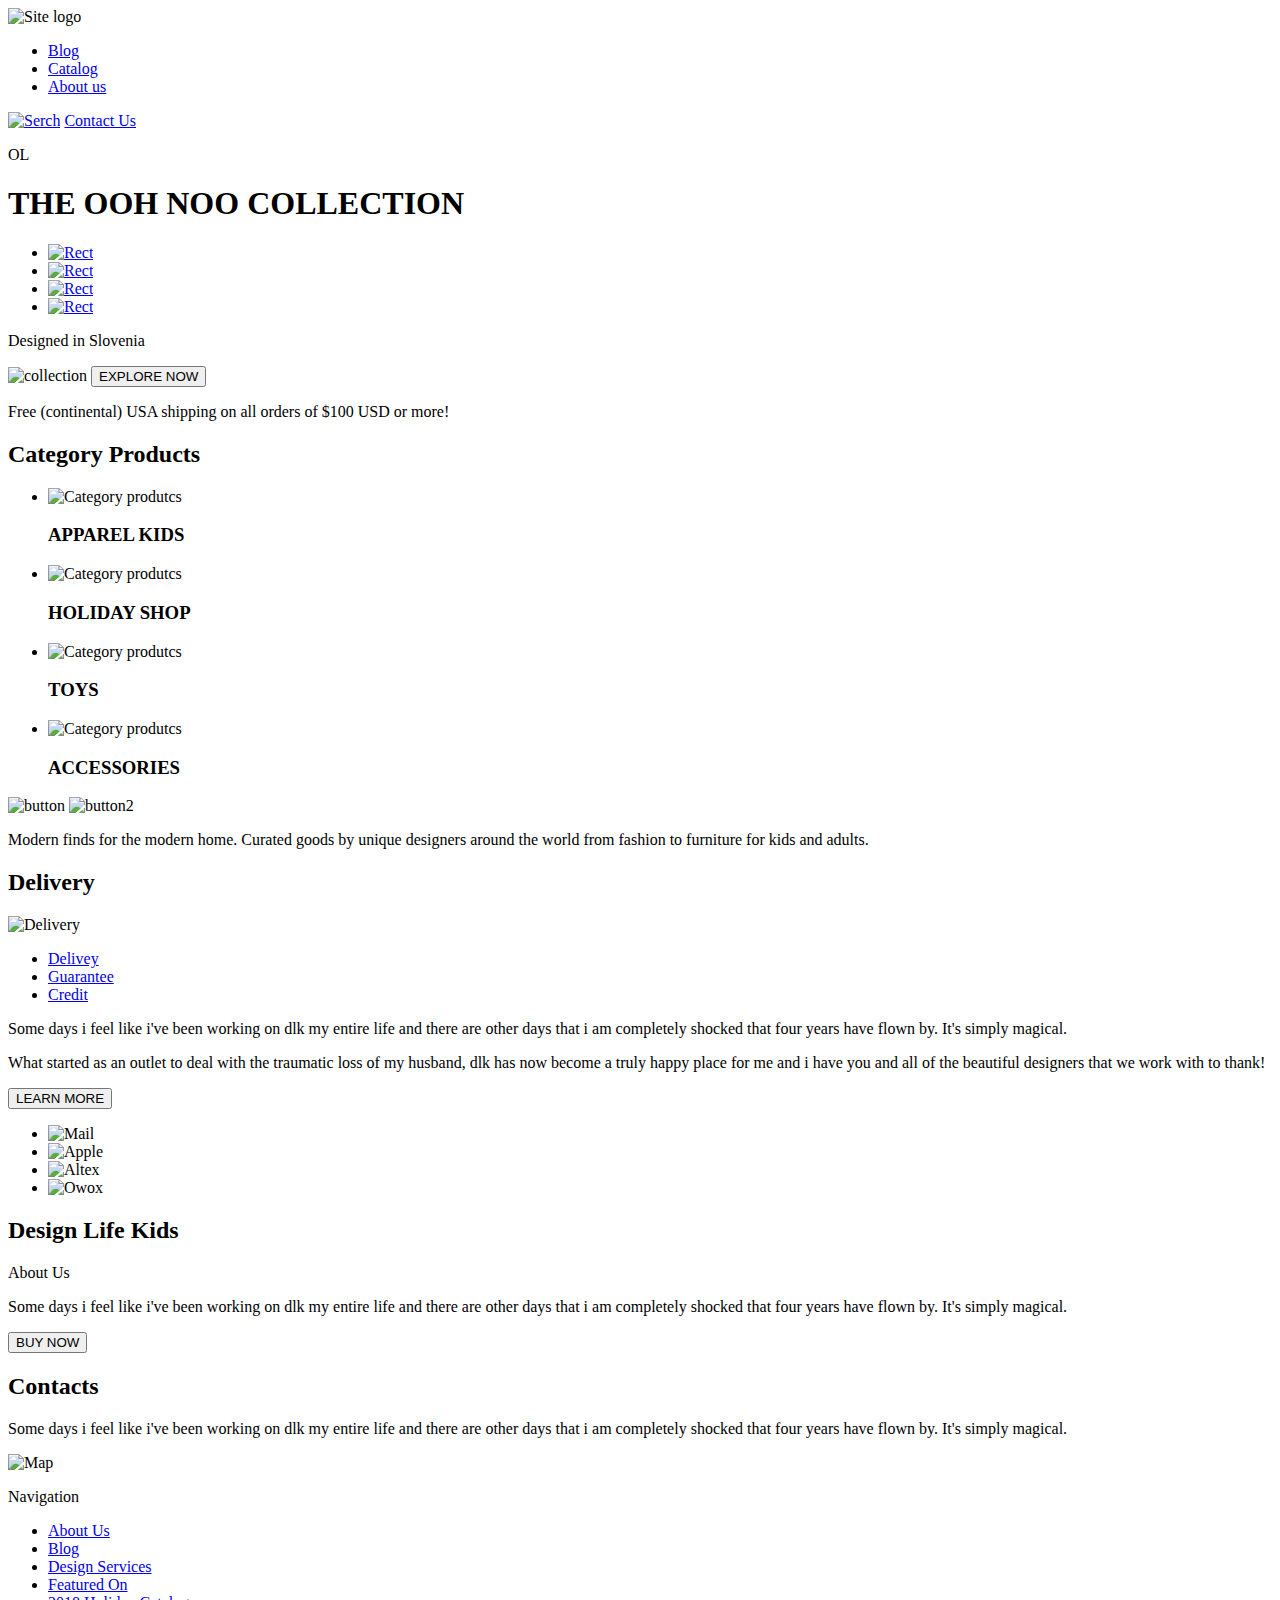
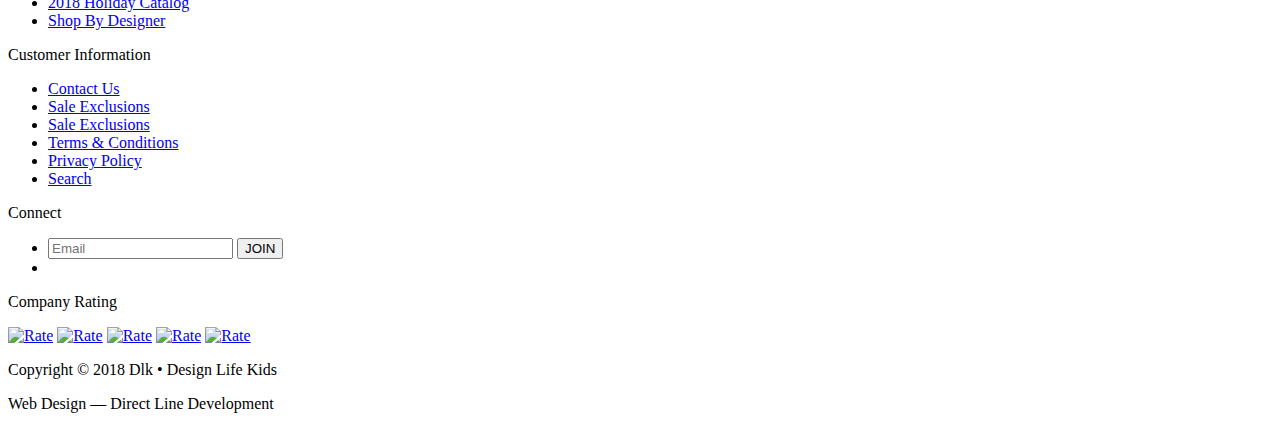
==== index.html @ b8d4236d "First_page" ====
<!doctype html>
<html lang="en">
<head>
    <meta charset="UTF-8">
    <title>DLK</title>
</head>
<body>
    <header>
        <img src="images/logo.png" alt="Site logo">

        <nav>
            <ul>
                <li>
                    <a href="#">Blog</a>
                </li>
                <li>
                    <a href="#">Catalog</a>
                </li>
                <li>
                    <a href="#">About us</a>
                </li>
            </ul>
                    <a href="#"><img src = "images/serch.png" alt = "Serch"></a>
                    <a href="#">Contact  Us</a>
        </nav>
    </header>

    <section>
        <p>OL</p>
        <h1>THE OOH NOO COLLECTION</h1>
            <ul>
                <li>
                    <a href="#"><img src="images/Rectangle_act.png" alt ="Rect"></a>
                </li>
                <li>
                    <a href="#"><img src="images/Rectangle.png" alt ="Rect"></a>
                </li>
                <li>
                    <a href="#"><img src="images/Rectangle.png" alt ="Rect"></a>
                </li>
                    <li>
                <a href="#"><img src="images/Rectangle.png" alt ="Rect"></a>
                    </li>
            </ul>         
        <p>Designed in Slovenia</p>
        <img src="images/collection.png" width="400" height="350" alt="collection">
        <button>EXPLORE NOW</button>
        <p>Free (continental) USA shipping on all orders of $100 USD or more!</p>
    </section>

    <section>
        <h2>Category Products</h2>
        <ul>
            <li>
                <img src="images/1.png" alt="Category produtcs">
                <h3>APPAREL KIDS</h3>
            </li>
            <li>
                <img src="images/2.png" alt="Category produtcs">
                <h3>HOLIDAY SHOP</h3>
            </li>
            <li>
                <img src="images/3.png" alt="Category produtcs">
                <h3>TOYS</h3>
            </li>
            <li>
                <img src="images/4.png" alt="Category produtcs">
                <h3>ACCESSORIES</h3>
            </li>
        </ul>
        <img src="images/button_1.png" alt="button">
        <img src="images/button_2.png" alt="button2">
        <p>Modern finds for the modern home. Curated goods by unique designers around the world from fashion to furniture for kids and adults.</p>
    </section>

    <article>
        <h2>Delivery</h2>
        <img src="images/delivery.jpg" width="300" height="400" alt="Delivery">
        <ul>
            <li>
               <a href="#">Delivey</a>
            </li>
            <li>
                <a href="#">Guarantee</a>
            </li>
            <li>
                <a href="#">Credit</a>
            </li>
        </ul>
        <p>Some days i feel like i've been working on dlk my entire life and there are other days that i am completely shocked that four years have flown by. It's simply magical.</p>
        <p>What started as an outlet to deal  with the traumatic loss of my husband, dlk has now become a truly happy place for me and i have you and all of the beautiful designers that we work with to thank!</p>
        <button>LEARN MORE</button>
        <ul>
            <li>
                <img src="images/partners/1.png" alt="Mail">
            </li>
            <li>
                <img src="images/partners/2.png" alt="Apple">
            </li>
            <li>
                <img src="images/partners/3.png" alt="Altex">
            </li>
            <li>
                <img src="images/partners/4.png" alt="Owox">
            </li>
        </ul>
    </article>

    <article>
        <h2>Design Life Kids</h2>
        <p>About Us</p>
        <p>Some days i feel like i've been working on dlk my entire life and there are other days that i am completely shocked that four years have flown by. It's simply magical.</p>
        <button>BUY NOW</button>  
    </article>

    <article>
        <h2>Contacts</h2>
        <p>Some days i feel like i've been working on dlk my entire life and there are other days that i am completely shocked that four years have flown by. It's simply magical.</p>
      <img src="images/map.png" alt="Map">
    </article>

    <footer>
        <p>Navigation</p>
        <nav>
            <ul>
                <li>
                    <a href="#">About Us</a>
                </li>
                <li>
                    <a href="#">Blog</a>
                </li>
                <li>
                    <a href="#">Design Services</a>
                </li>
                <li>
                    <a href="#">Featured On</a>
                </li>
                <li>
                    <a href="#">2018 Holiday Catalog</a>
                </li>
                <li>
                    <a href="#">Shop By Designer</a>
                </li>
            </ul>
        </nav>
        <p>Customer Information</p>
        <nav>
            <ul>
                <li>
                    <a href="#">Contact Us</a>
                </li>
                <li>
                    <a href="#">Sale Exclusions</a>
                </li>
                <li>
                    <a href="#">Sale Exclusions</a>
                </li>
                <li>
                    <a href="#">Terms & Conditions</a>
                </li>
                <li>
                    <a href="#">Privacy Policy</a>
                </li>
                <li>
                    <a href="#">Search</a>
                </li>
            </ul>
        </nav>
        <p>Connect</p>
        <nav>
            <ul>
                <li>
                    <label for="Email"></label>
                    <input type="text" placeholder="Email" id="Email">
                    <button>JOIN</button>
                </li>
                <li>
                    <a href="#"><img src="images/social/Facebook.png" alt=""></a>
                    <a href="#"><img src="images/social/Twitter.png" alt=""></a>
                    <a href="#"><img src="images/social/Pinterest.png" alt=""></a>
                    <a href="#"><img src="images/social/Instagram.png" alt=""></a>
                </li>
            </ul>
        </nav>
        <div>
            <p>Company Rating</p>
            <a href="#"><img src="images/Star.png" alt="Rate"></a>
            <a href="#"><img src="images/Star.png" alt="Rate"></a>
            <a href="#"><img src="images/Star.png" alt="Rate"></a>
            <a href="#"><img src="images/Star.png" alt="Rate"></a>
            <a href="#"><img src="images/Star.png" alt="Rate"></a>
            <p>Copyright © 2018 Dlk • Design Life Kids</p>
            <p>Web Design — Direct Line Development</p>
        </div>
    </footer>

</body>
</html>
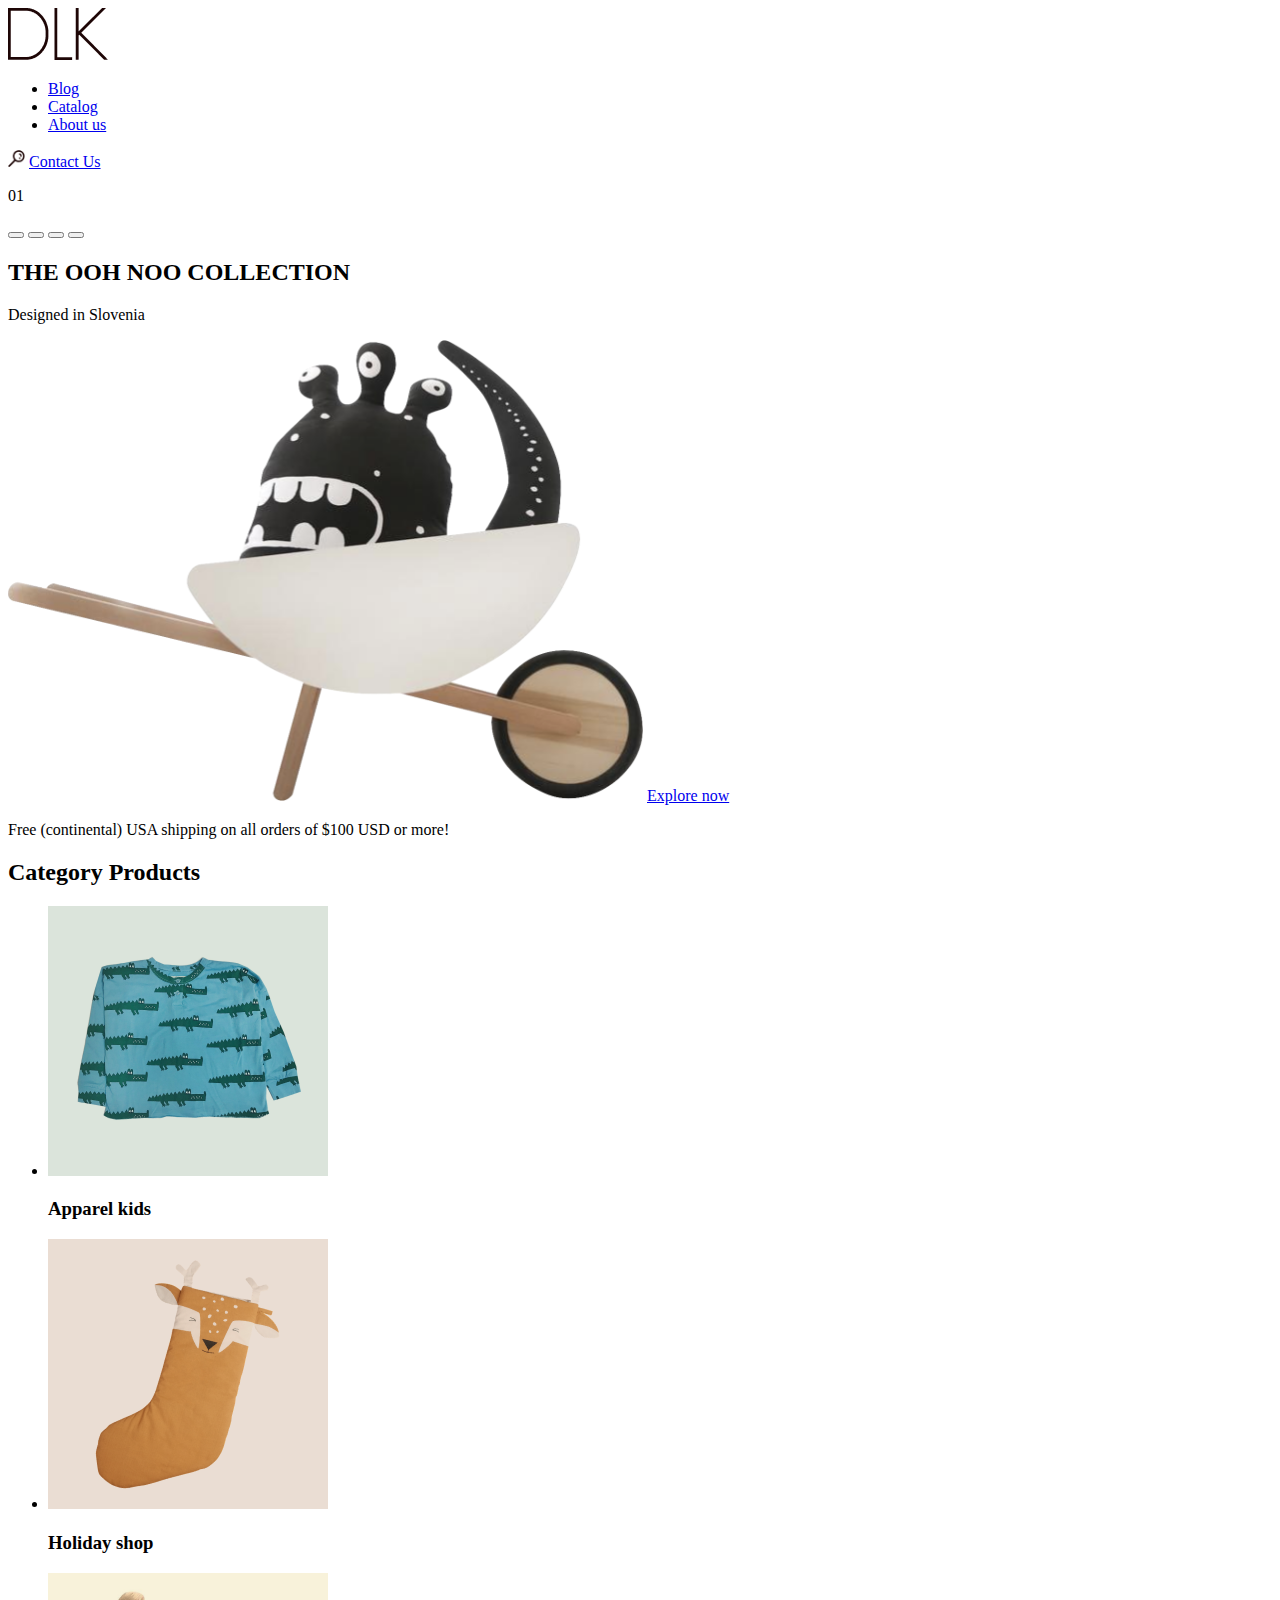
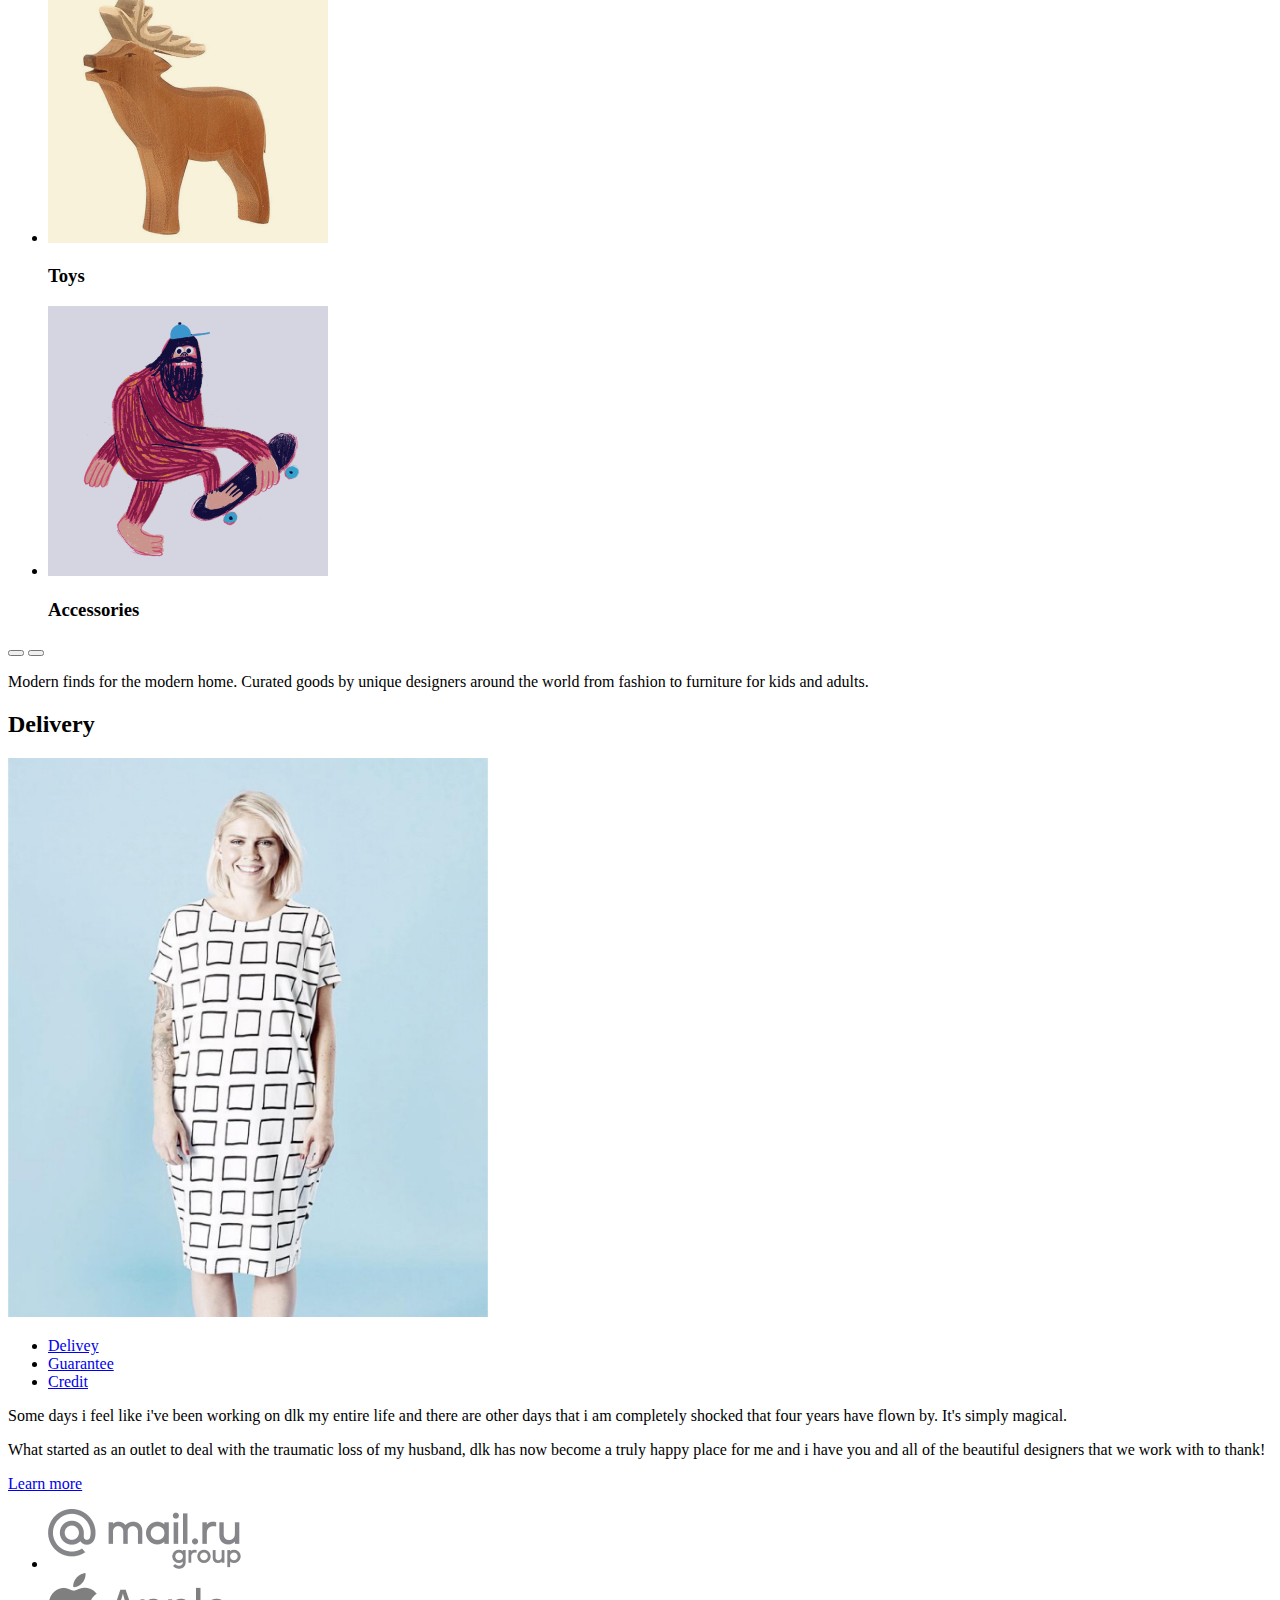
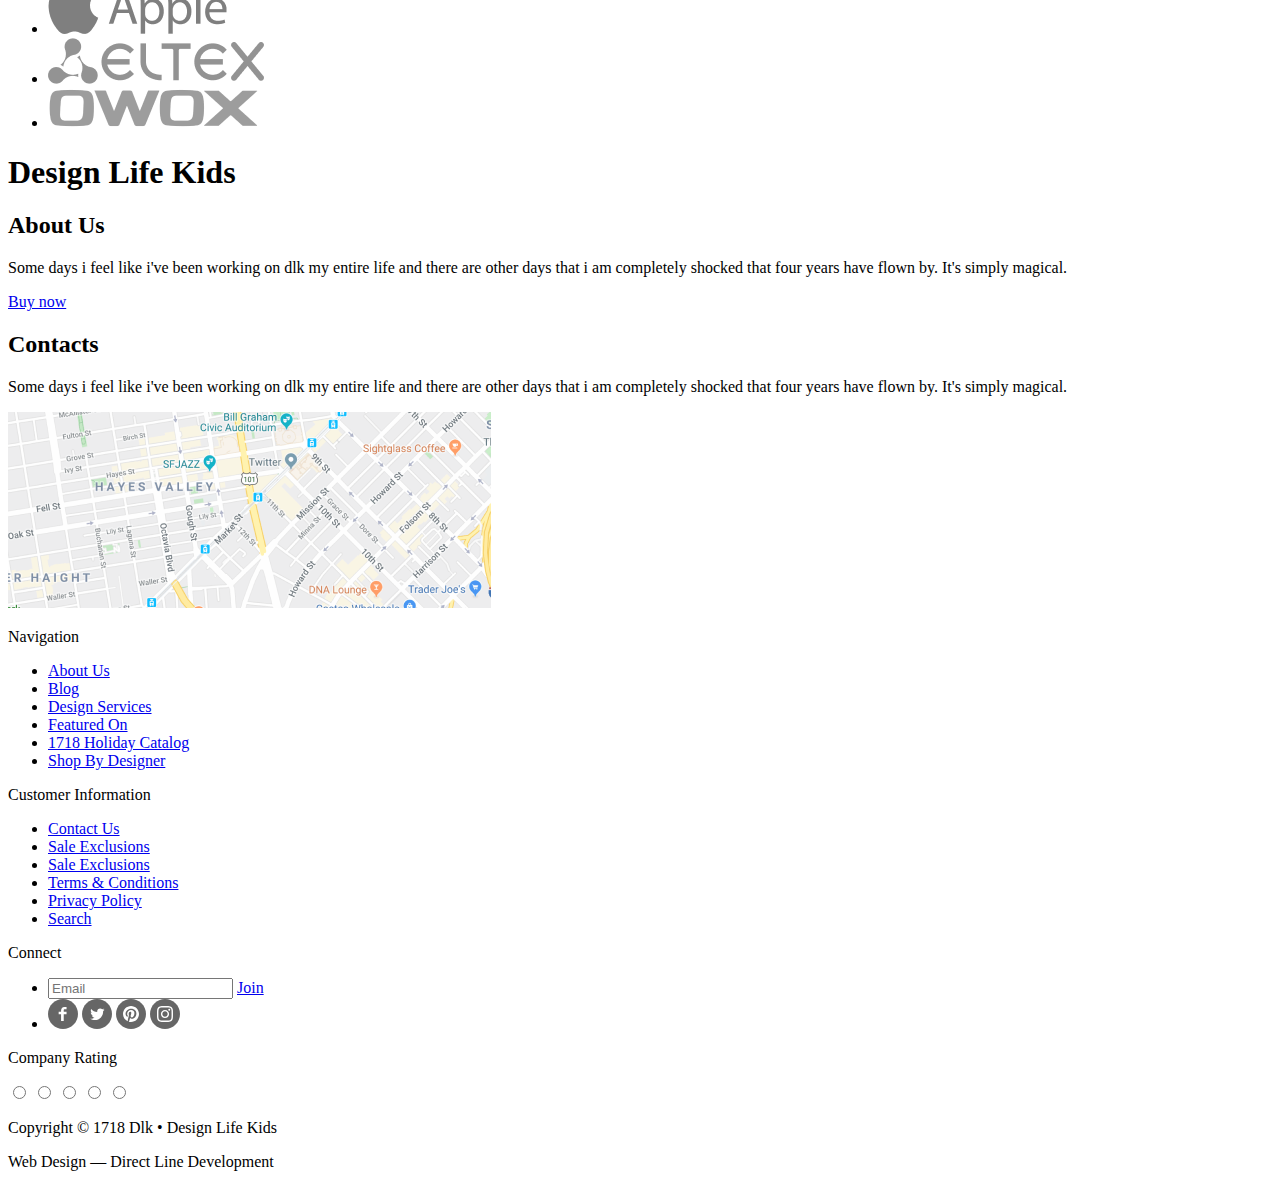
==== commit c9a07606: "Merge pull request #2 from Maksim2305/master" ====
--- a/index.html
+++ b/index.html
@@ -2,11 +2,11 @@
 <html lang="en">
 <head>
     <meta charset="UTF-8">
-    <title>DLK</title>
+    <title>Main</title>
 </head>
 <body>
     <header>
-        <img src="images/logo.png" alt="Site logo">
+        <img src="images/logo.png" width="100" height="52" alt="Site logo">
 
         <nav>
             <ul>
@@ -20,31 +20,21 @@
                     <a href="#">About us</a>
                 </li>
             </ul>
-                    <a href="#"><img src = "images/serch.png" alt = "Serch"></a>
+                    <a href="#"><img src = "images/serch.png" width="17" height="17" alt = "Serch"></a>
                     <a href="#">Contact  Us</a>
         </nav>
     </header>
 
     <section>
-        <p>OL</p>
-        <h1>THE OOH NOO COLLECTION</h1>
-            <ul>
-                <li>
-                    <a href="#"><img src="images/Rectangle_act.png" alt ="Rect"></a>
-                </li>
-                <li>
-                    <a href="#"><img src="images/Rectangle.png" alt ="Rect"></a>
-                </li>
-                <li>
-                    <a href="#"><img src="images/Rectangle.png" alt ="Rect"></a>
-                </li>
-                    <li>
-                <a href="#"><img src="images/Rectangle.png" alt ="Rect"></a>
-                    </li>
-            </ul>         
+        <p>01</p>
+        <button></button>
+        <button></button>
+        <button></button>
+        <button></button>
+        <h2>THE OOH NOO COLLECTION</h2>        
         <p>Designed in Slovenia</p>
-        <img src="images/collection.png" width="400" height="350" alt="collection">
-        <button>EXPLORE NOW</button>
+        <img src="images/collection.png" width="635" height="461" alt="collection">
+        <a href="#">Explore now</a>
         <p>Free (continental) USA shipping on all orders of $100 USD or more!</p>
     </section>
 
@@ -52,30 +42,30 @@
         <h2>Category Products</h2>
         <ul>
             <li>
-                <img src="images/1.png" alt="Category produtcs">
-                <h3>APPAREL KIDS</h3>
+                <img src="images/1.png" width="280" height="270" alt="Category produtcs">
+                <h3>Apparel kids</h3>
             </li>
             <li>
-                <img src="images/2.png" alt="Category produtcs">
-                <h3>HOLIDAY SHOP</h3>
+                <img src="images/2.png" width="280" height="270" alt="Category produtcs">
+                <h3>Holiday shop</h3>
             </li>
             <li>
-                <img src="images/3.png" alt="Category produtcs">
-                <h3>TOYS</h3>
+                <img src="images/3.png" width="280" height="270" alt="Category produtcs">
+                <h3>Toys</h3>
             </li>
             <li>
-                <img src="images/4.png" alt="Category produtcs">
-                <h3>ACCESSORIES</h3>
+                <img src="images/4.png" width="280" height="270" alt="Category produtcs">
+                <h3>Accessories</h3>
             </li>
         </ul>
-        <img src="images/button_1.png" alt="button">
-        <img src="images/button_2.png" alt="button2">
+        <button></button>
+        <button></button>
         <p>Modern finds for the modern home. Curated goods by unique designers around the world from fashion to furniture for kids and adults.</p>
     </section>
 
-    <article>
+    <section>
         <h2>Delivery</h2>
-        <img src="images/delivery.jpg" width="300" height="400" alt="Delivery">
+        <img src="images/delivery.jpg" width="480" height="559" alt="Delivery">
         <ul>
             <li>
                <a href="#">Delivey</a>
@@ -89,35 +79,35 @@
         </ul>
         <p>Some days i feel like i've been working on dlk my entire life and there are other days that i am completely shocked that four years have flown by. It's simply magical.</p>
         <p>What started as an outlet to deal  with the traumatic loss of my husband, dlk has now become a truly happy place for me and i have you and all of the beautiful designers that we work with to thank!</p>
-        <button>LEARN MORE</button>
+        <a href="#">Learn more</a>
         <ul>
             <li>
-                <img src="images/partners/1.png" alt="Mail">
+                <img src="images/partners/1.png" width="193" height="60" alt="Mail">
             </li>
             <li>
-                <img src="images/partners/2.png" alt="Apple">
+                <img src="images/partners/2.png" width="179" height="61" alt="Apple">
             </li>
             <li>
-                <img src="images/partners/3.png" alt="Altex">
+                <img src="images/partners/3.png" width="216" height="46" alt="Eltex">
             </li>
             <li>
-                <img src="images/partners/4.png" alt="Owox">
+                <img src="images/partners/4.png" width="211" height="40" alt="Owox">
             </li>
         </ul>
-    </article>
+    </section>
 
-    <article>
-        <h2>Design Life Kids</h2>
-        <p>About Us</p>
+    <section>
+        <h1>Design Life Kids</h1>
+        <h2>About Us</h2>
         <p>Some days i feel like i've been working on dlk my entire life and there are other days that i am completely shocked that four years have flown by. It's simply magical.</p>
-        <button>BUY NOW</button>  
-    </article>
+        <a href="#">Buy now</a>  
+    </section>
 
-    <article>
+    <section>
         <h2>Contacts</h2>
         <p>Some days i feel like i've been working on dlk my entire life and there are other days that i am completely shocked that four years have flown by. It's simply magical.</p>
-      <img src="images/map.png" alt="Map">
-    </article>
+      <img src="images/map.png" width="483" height="196" alt="Map">
+    </section>
 
     <footer>
         <p>Navigation</p>
@@ -136,7 +126,7 @@
                     <a href="#">Featured On</a>
                 </li>
                 <li>
-                    <a href="#">2018 Holiday Catalog</a>
+                    <a href="#">1718 Holiday Catalog</a>
                 </li>
                 <li>
                     <a href="#">Shop By Designer</a>
@@ -172,24 +162,31 @@
                 <li>
                     <label for="Email"></label>
                     <input type="text" placeholder="Email" id="Email">
-                    <button>JOIN</button>
+                    <a href="#">Join</a>
                 </li>
                 <li>
-                    <a href="#"><img src="images/social/Facebook.png" alt=""></a>
-                    <a href="#"><img src="images/social/Twitter.png" alt=""></a>
-                    <a href="#"><img src="images/social/Pinterest.png" alt=""></a>
-                    <a href="#"><img src="images/social/Instagram.png" alt=""></a>
+                    <a href="#"><img src="images/social/Facebook.svg" width="30" height="30" alt="Facebook"></a>
+                    <a href="#"><img src="images/social/Twitter.svg" width="30" height="30" alt="Twitter"></a>
+                    <a href="#"><img src="images/social/Pinterest.svg" width="30" height="30" alt="Pinterest"></a>
+                    <a href="#"><img src="images/social/Instagram.svg" width="30" height="30" alt="Instagram"></a>
                 </li>
             </ul>
         </nav>
         <div>
             <p>Company Rating</p>
-            <a href="#"><img src="images/Star.png" alt="Rate"></a>
-            <a href="#"><img src="images/Star.png" alt="Rate"></a>
-            <a href="#"><img src="images/Star.png" alt="Rate"></a>
-            <a href="#"><img src="images/Star.png" alt="Rate"></a>
-            <a href="#"><img src="images/Star.png" alt="Rate"></a>
-            <p>Copyright © 2018 Dlk • Design Life Kids</p>
+            <div>
+                <input type="radio" id="raiting-1" name="Raiting">
+                <label for="raiting-1" title="mark 1"></label >
+                <input type="radio" id="raiting-2" name="Raiting">
+                <label for="raiting-1" title="mark 2"></label >
+                <input type="radio" id="raiting-3" name="Raiting">
+                <label for="raiting-1" title="mark 3"></label >
+                <input type="radio" id="raiting-4" name="Raiting">
+                <label for="raiting-1" title="mark 4"></label >
+                <input type="radio" id="raiting-5" name="Raiting">
+                <label for="raiting-1" title="mark 5"></label >
+            </div>   
+            <p>Copyright © 1718 Dlk • Design Life Kids</p>
             <p>Web Design — Direct Line Development</p>
         </div>
     </footer>
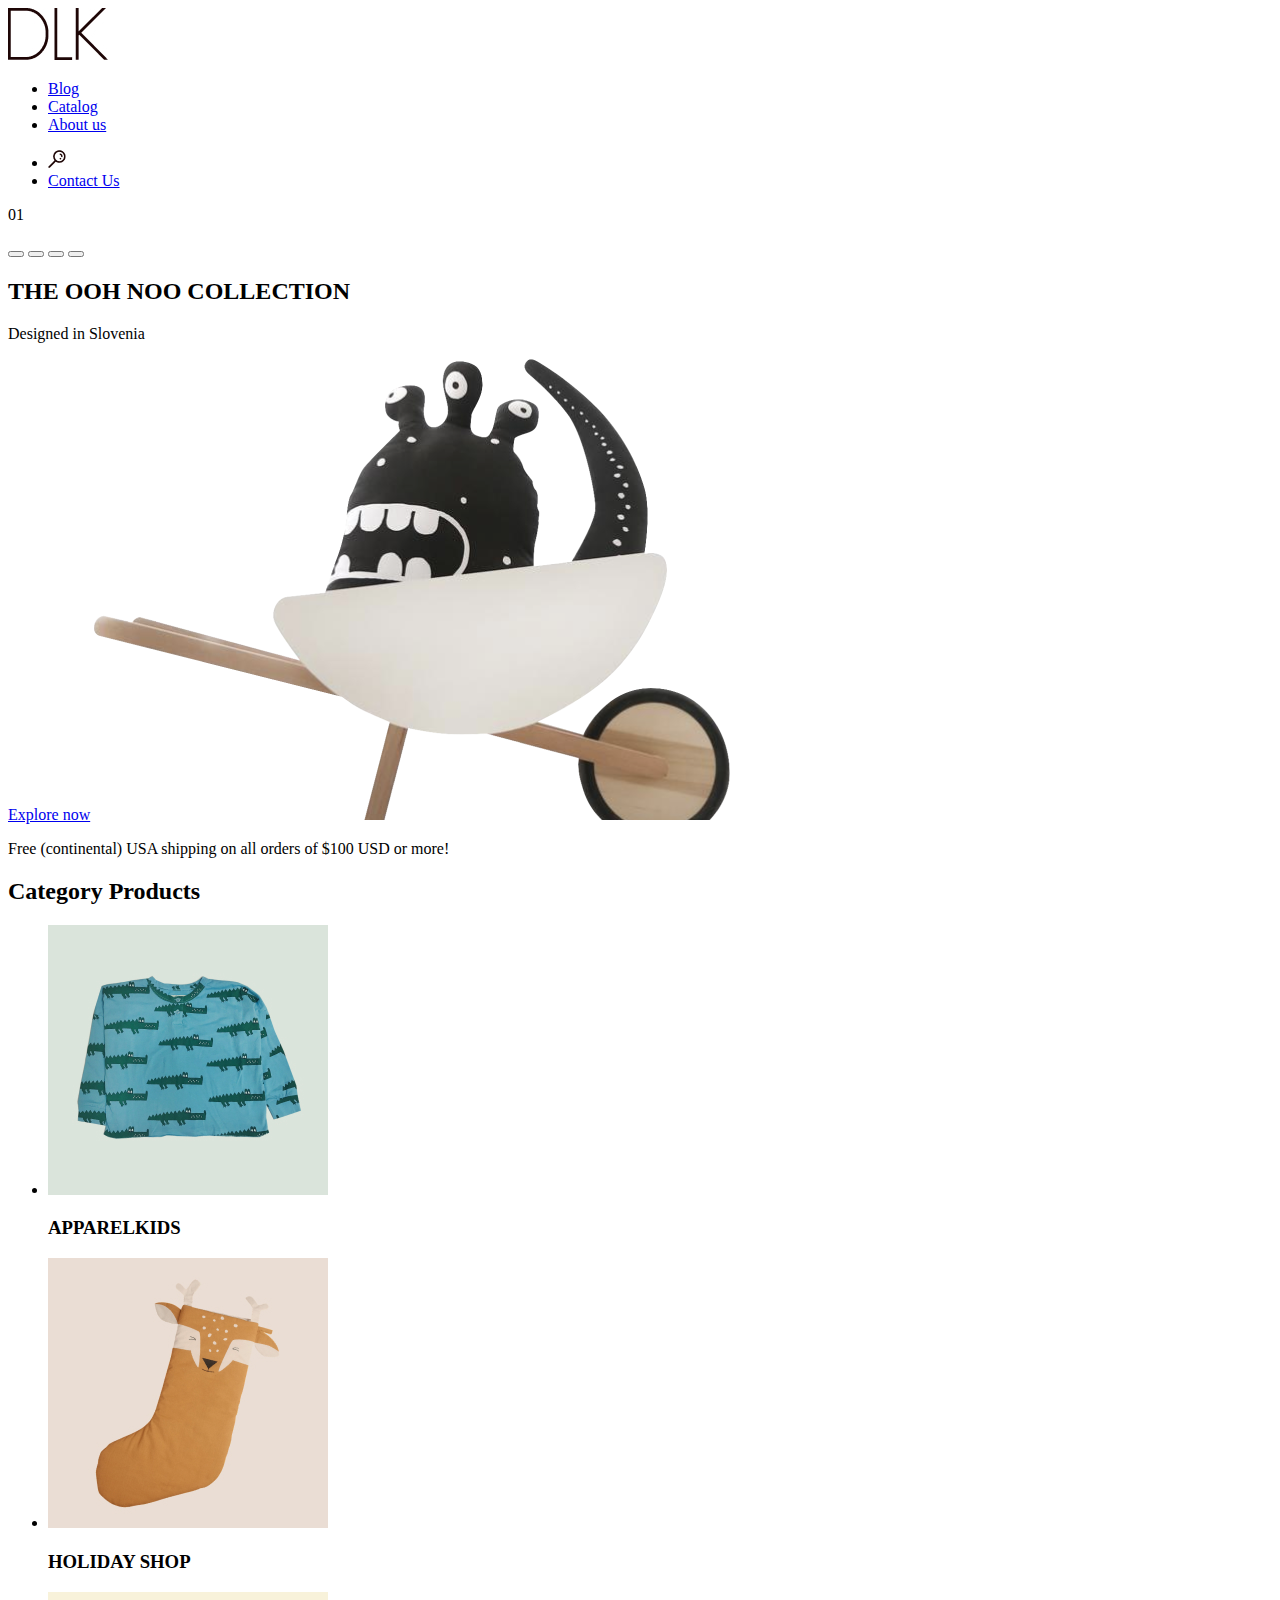
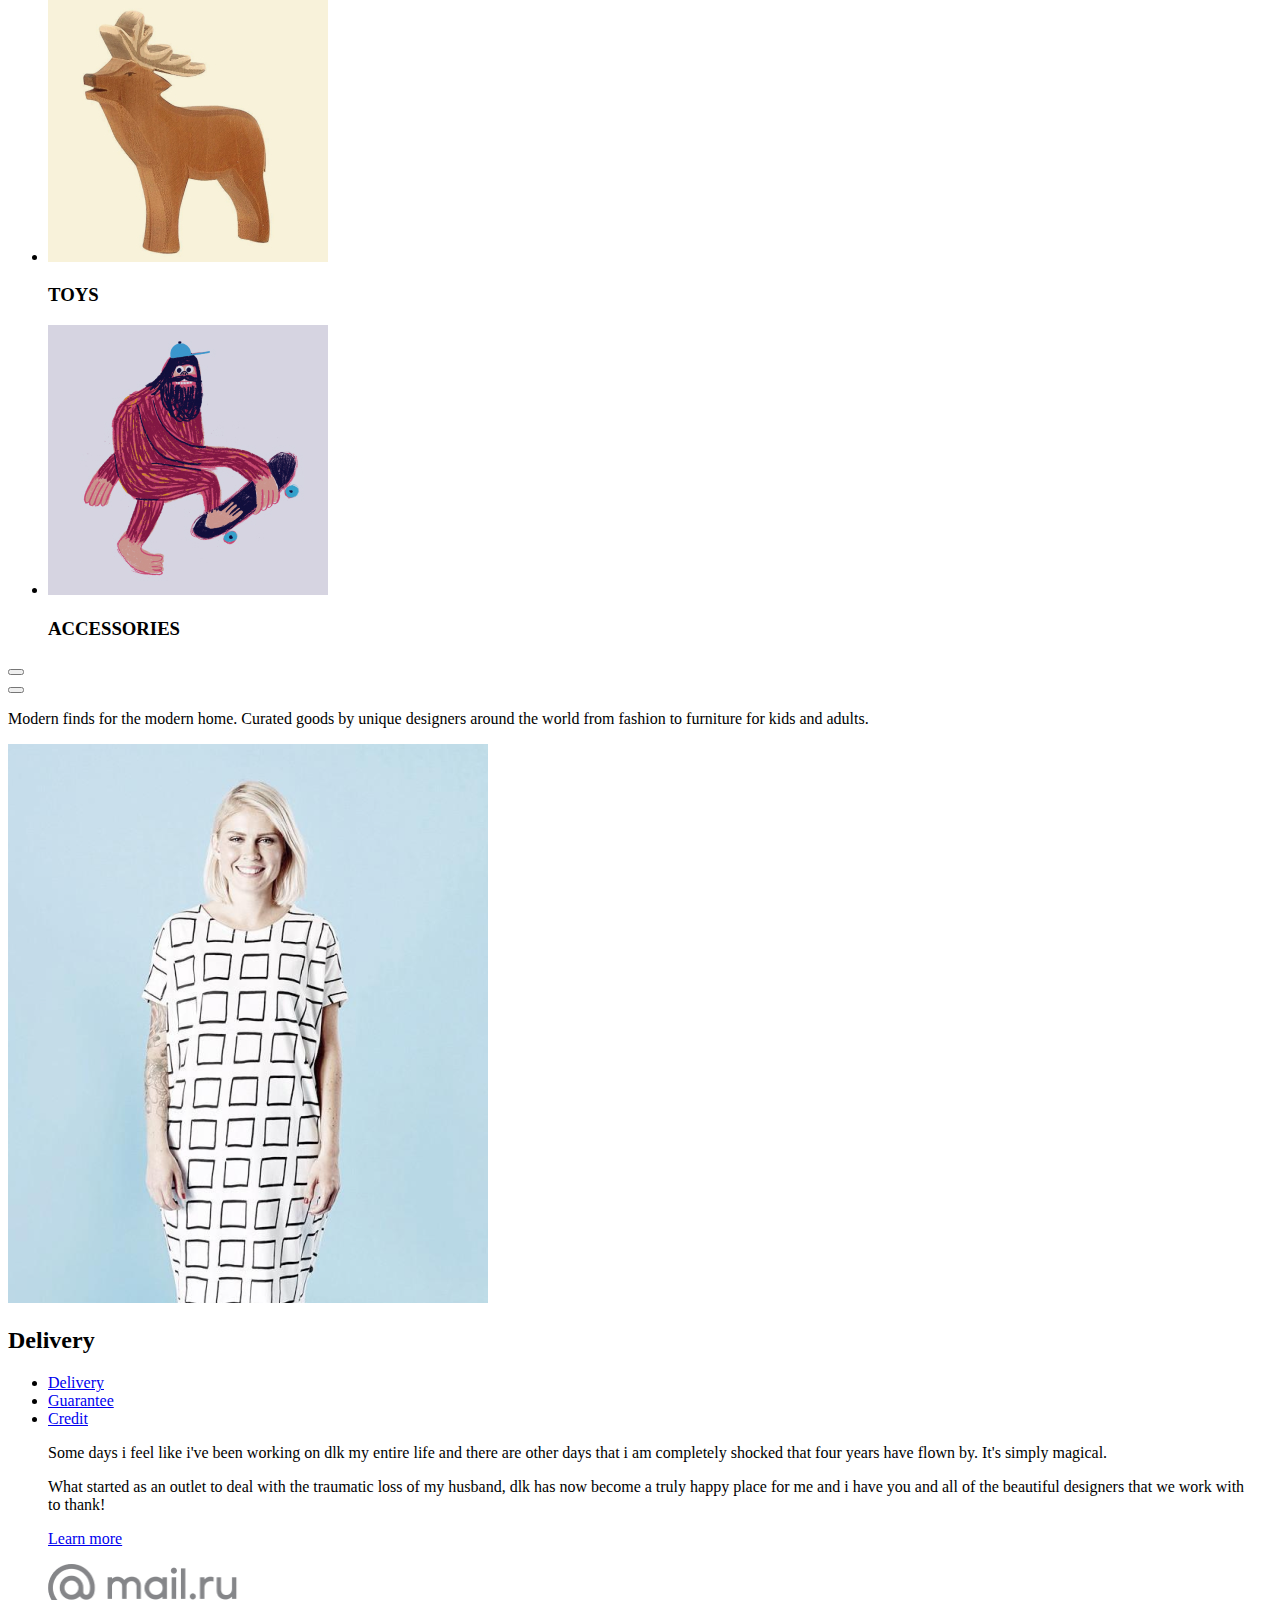
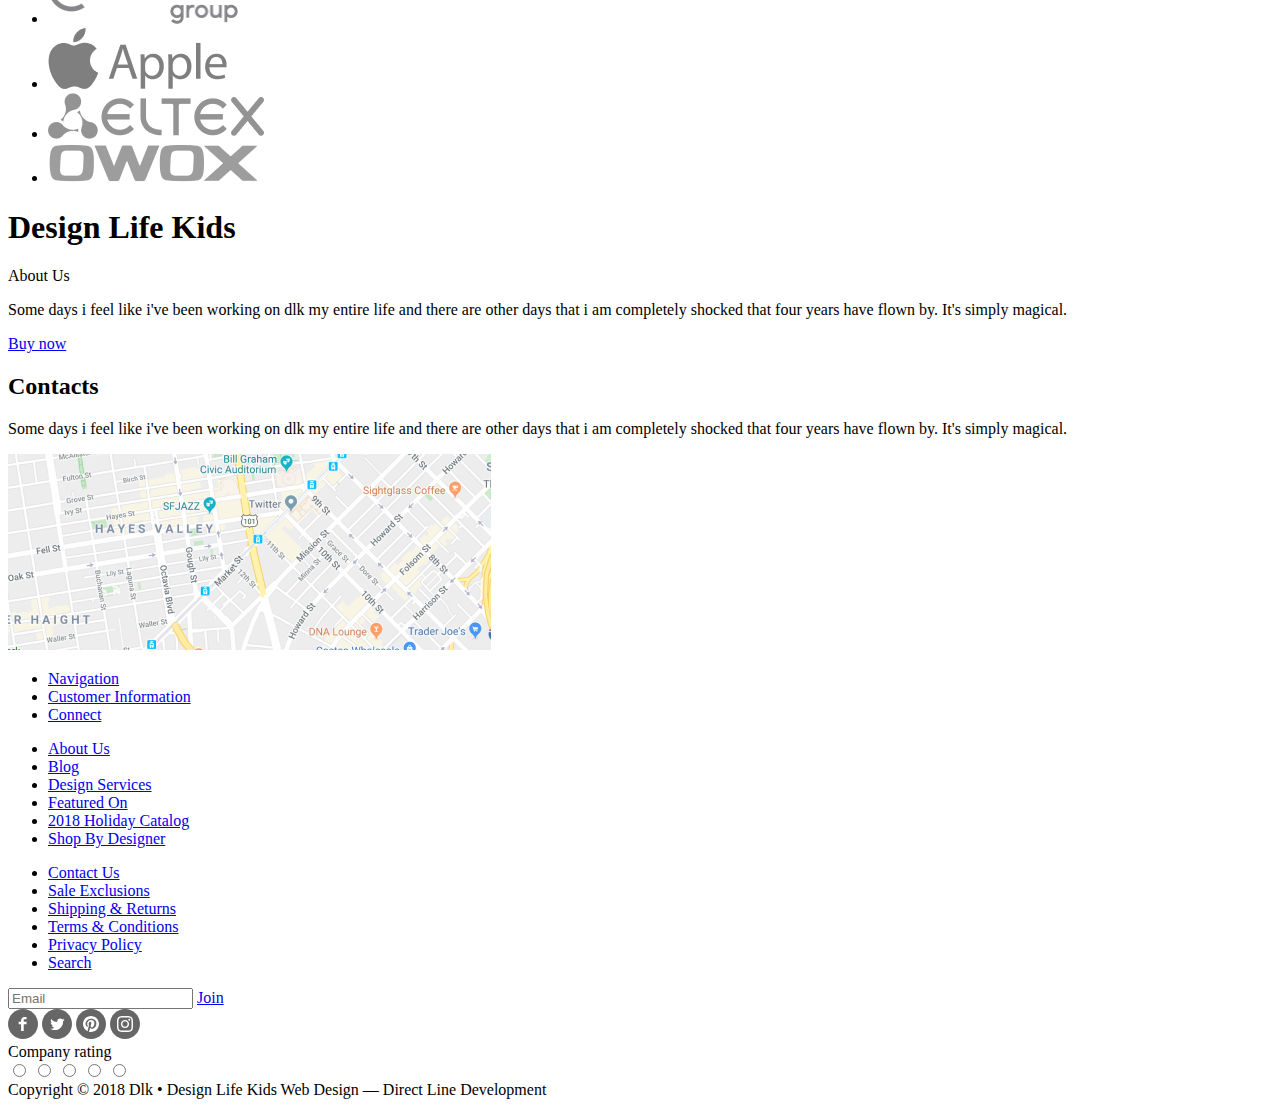
==== commit b1211467: "Merge pull request #3 from Maksim2305/master" ====
--- a/index.html
+++ b/index.html
@@ -1,195 +1,257 @@
 <!doctype html>
 <html lang="en">
+
 <head>
     <meta charset="UTF-8">
-    <title>Main</title>
+    <title>DLK</title>
+    <link
+        href="https://fonts.googleapis.com/css2?family=Montserrat:wght@300;400;700&family=Open+Sans:wght@400;700&display=swap"
+        rel="stylesheet">
+    <!-- <link href="/CSS/fonts/stylesheet.css" rel="stylesheet"> -->
+    <link href="CSS/main.css" rel="stylesheet">
 </head>
+
 <body>
-    <header>
-        <img src="images/logo.png" width="100" height="52" alt="Site logo">
-
-        <nav>
-            <ul>
-                <li>
-                    <a href="#">Blog</a>
-                </li>
-                <li>
-                    <a href="#">Catalog</a>
-                </li>
-                <li>
-                    <a href="#">About us</a>
+    <header class="header container">
+        <a href="#"><img src="images/logo.jpg" width="100" width="52" alt="Site logo" class="header-logo"></a>
+        <nav class="header-menu">
+            <ul class="header-menu-list">
+                <li class="header-list-item">
+                    <a href="#" class="header-list-link">Blog</a>
+                </li>
+                <li class="header-list-item">
+                    <a href="#" class="header-list-link">Catalog</a>
+                </li>
+                <li class="header-list-item">
+                    <a href="#" class="header-list-link">About us</a>
+                </li>
+        </nav>
+        <nav class="header-contact">
+            <ul class="header-menu-contact">
+                <li class="header-contact-item">
+                    <a href="#" class="header-link-serch"><img src="images/serch.png" alt="Serch"></a>
+                </li>
+                <li class="header-contact-item">
+                    <a href="#" class="header-contact-link">Contact Us</a>
                 </li>
             </ul>
-                    <a href="#"><img src = "images/serch.png" width="17" height="17" alt = "Serch"></a>
-                    <a href="#">Contact  Us</a>
         </nav>
     </header>
-
-    <section>
-        <p>01</p>
-        <button></button>
-        <button></button>
-        <button></button>
-        <button></button>
-        <h2>THE OOH NOO COLLECTION</h2>        
-        <p>Designed in Slovenia</p>
-        <img src="images/collection.png" width="635" height="461" alt="collection">
-        <a href="#">Explore now</a>
-        <p>Free (continental) USA shipping on all orders of $100 USD or more!</p>
-    </section>
-
-    <section>
-        <h2>Category Products</h2>
-        <ul>
-            <li>
-                <img src="images/1.png" width="280" height="270" alt="Category produtcs">
-                <h3>Apparel kids</h3>
+    <main>
+        <section class="collection container">
+            <div class="collection-wrapper">
+                <p class="collection-number">01</p>
+                <button class="collection-button"></button>
+                <button class="collection-button"></button>
+                <button class="collection-button"></button>
+                <button class="collection-button"></button>
+                <h2 class="collection-title">THE OOH NOO COLLECTION</h2>
+                <p class="collection-design">Designed in Slovenia</p>
+                <a href="#" class="collection-button-explore">Explore now</a>
+                <img src="images/collection.png" alt="collection" class="collection-image">
+            </div>
+            <p class="collection-content">Free (continental) USA shipping on all orders of $100 USD or more!</p>
+        </section>
+
+        <section class="products container">
+            <div class="products-wrapper">
+                <h2 class="products-title">Category Products</h2>
+                <ul class="products-menu-list">
+                    <li class="products-menu-item">
+                        <img src="images/produtcs/1.jpg" alt="Category produtcs" class="products-menu-image">
+                        <h3 class="products-menu-list-title">APPAREL<wbr>KIDS</h3>
+                    </li>
+                    <li class="products-menu-item">
+                        <img src="images/produtcs/2.jpg" alt="Category produtcs" class="products-menu-image">
+                        <h3 class="products-menu-list-title">HOLIDAY SHOP</h3>
+                    </li>
+                    <li class="products-menu-item">
+                        <img src="images/produtcs/3.jpg" alt="Category produtcs" class="products-menu-image">
+                        <h3 class="products-menu-list-title">TOYS</h3>
+                    </li>
+                    <li class="products-menu-item">
+                        <img src="images/produtcs/4.jpg" alt="Category produtcs" class="products-menu-image">
+                        <h3 class="products-menu-list-title">ACCESSORIES</h3>
+                    </li>
+                </ul>
+                    <div class="pagination">
+                        <div class="pagination-button">
+                            <button class="products-button-left"></button>
+                        </div>
+                        <div class="pagination-button">
+                            <button class="products-button-right"></button>
+                        </div>
+                        <div class="pagination-description">
+                            <p class="products-menu-description">Modern finds for the modern home. Curated goods by
+                                unique
+                                designers
+                                around the world from fashion to
+                                furniture for kids and adults.</p>
+                        </div>
+                    </div>
+                </div>
+        </section>
+
+        <section class="delivery container">
+            <div class="delivery-wrapper">
+                <img src="images/delivery/delivery.png" width="480" height="559" alt="Delivery" class="delivery-image">
+                <div class="delivery-content-block">
+                    <h2 class="delivery-title">Delivery</h2>
+                    <ul class="delivery-menu-list">
+                        <li class="delivery-menu-item">
+                            <a href="#" class="delivery-menu-link">Delivery</a>
+                        </li>
+                        <li class="delivery-menu-item">
+                            <a href="#" class="delivery-menu-link">Guarantee</a>
+                        </li>
+                        <li class="delivery-menu-item">
+                            <a href="#" class="delivery-menu-link">Credit</a>
+                        </li>
+
+                        <p class="delivery-content">Some days i feel like i've been working on dlk my entire life and
+                            there
+                            are
+                            other days that
+                            i am completely
+                            shocked that four years have flown by. It's simply magical.</p>
+                        <p class="delivery-content">What started as an outlet to deal with the traumatic loss of my
+                            husband,
+                            dlk has
+                            now become a truly happy
+                            place for me and i have you and all of the beautiful designers that we work with to thank!
+                        </p>
+                        <a href="#" class="delivery-menu-learn">Learn more</a>
+                </div>
+            </div>
+        </section>
+        <section class="partners container">
+            <ul class="partners-menu-list">
+                <li class="partners-menu-item">
+                    <img src="images/partners/mail.png" alt="Mail" width="190" height="60" class="partners-menu-image">
+                </li>
+                <li class="partners-menu-item">
+                    <img src="images/partners/apple.png" alt="Apple" width="179" height="61"
+                        class="partners-menu-image">
+                </li>
+                <li class="partners-menu-item">
+                    <img src="images/partners/altex.png" alt="Altex" width="216" height="46"
+                        class="partners-menu-image">
+                </li>
+                <li class="partners-menu-item">
+                    <img src="images/partners/owox.png" alt="Owox" width="211" height="40" class="partners-menu-image">
+                </li>
+
+        </section>
+
+        <section class="about-us container">
+            <div class="about-us-wrapper">
+                <div class="about-us-design-block">
+                    <h1 class="about-us-title">Design Life Kids</h1>
+                    <p class="about-us-description">About Us</p>
+                    <p class="about-us-content">Some days i feel like i've been working on dlk my entire life and there
+                        are other days that
+                        i am completely
+                        shocked that four years have flown by. It's simply magical.</p>
+                    <a href="#" class="about-us-buy-link">Buy now</a>
+                </div>
+                <div class="about-us-contact-block">
+                    <h2 class="about-us-contact">Contacts</h2>
+                    <p class="about-us-contact-content">Some days i feel like i've been working on dlk my entire life
+                        and there are other days that
+                        i am completely
+                        shocked that four years have flown by. It's simply magical.</p>
+                    <img src="images/map.png" alt="Map" width="483" height="196" class="about-us-map">
+                </div>
+            </div>
+        </section>
+    </main>
+</body>
+
+<footer class="footer">
+    <div class="footer-wrapper">
+        <ul class="footer-main-block">
+            <li class="footer-main-block-item">
+                <a href="#" class="footer-main-block-link">Navigation</a>
             </li>
-            <li>
-                <img src="images/2.png" width="280" height="270" alt="Category produtcs">
-                <h3>Holiday shop</h3>
+            <li class="footer-main-block-item">
+                <a href="#" class="footer-main-block-link">Customer Information</a>
             </li>
-            <li>
-                <img src="images/3.png" width="280" height="270" alt="Category produtcs">
-                <h3>Toys</h3>
-            </li>
-            <li>
-                <img src="images/4.png" width="280" height="270" alt="Category produtcs">
-                <h3>Accessories</h3>
+            <li class="footer-main-block-item">
+                <a href="#" class="footer-main-block-link">Connect</a>
             </li>
         </ul>
-        <button></button>
-        <button></button>
-        <p>Modern finds for the modern home. Curated goods by unique designers around the world from fashion to furniture for kids and adults.</p>
-    </section>
-
-    <section>
-        <h2>Delivery</h2>
-        <img src="images/delivery.jpg" width="480" height="559" alt="Delivery">
-        <ul>
-            <li>
-               <a href="#">Delivey</a>
-            </li>
-            <li>
-                <a href="#">Guarantee</a>
-            </li>
-            <li>
-                <a href="#">Credit</a>
-            </li>
-        </ul>
-        <p>Some days i feel like i've been working on dlk my entire life and there are other days that i am completely shocked that four years have flown by. It's simply magical.</p>
-        <p>What started as an outlet to deal  with the traumatic loss of my husband, dlk has now become a truly happy place for me and i have you and all of the beautiful designers that we work with to thank!</p>
-        <a href="#">Learn more</a>
-        <ul>
-            <li>
-                <img src="images/partners/1.png" width="193" height="60" alt="Mail">
-            </li>
-            <li>
-                <img src="images/partners/2.png" width="179" height="61" alt="Apple">
-            </li>
-            <li>
-                <img src="images/partners/3.png" width="216" height="46" alt="Eltex">
-            </li>
-            <li>
-                <img src="images/partners/4.png" width="211" height="40" alt="Owox">
-            </li>
-        </ul>
-    </section>
-
-    <section>
-        <h1>Design Life Kids</h1>
-        <h2>About Us</h2>
-        <p>Some days i feel like i've been working on dlk my entire life and there are other days that i am completely shocked that four years have flown by. It's simply magical.</p>
-        <a href="#">Buy now</a>  
-    </section>
-
-    <section>
-        <h2>Contacts</h2>
-        <p>Some days i feel like i've been working on dlk my entire life and there are other days that i am completely shocked that four years have flown by. It's simply magical.</p>
-      <img src="images/map.png" width="483" height="196" alt="Map">
-    </section>
-
-    <footer>
-        <p>Navigation</p>
-        <nav>
-            <ul>
-                <li>
-                    <a href="#">About Us</a>
-                </li>
-                <li>
-                    <a href="#">Blog</a>
-                </li>
-                <li>
-                    <a href="#">Design Services</a>
-                </li>
-                <li>
-                    <a href="#">Featured On</a>
-                </li>
-                <li>
-                    <a href="#">1718 Holiday Catalog</a>
-                </li>
-                <li>
-                    <a href="#">Shop By Designer</a>
+        <div class="footer-middle-block">
+            <ul class="footer-middle-block-menu-one">
+                <li class="footer-middle-block-item">
+                    <a href="#" class="footer-middle-block-link">About Us</a>
+                </li>
+                <li class="footer-middle-block-item">
+                    <a href="#" class="footer-middle-block-link">Blog</a>
+                </li>
+                <li class="footer-middle-block-item">
+                    <a href="#" class="footer-middle-block-link">Design Services</a>
+                </li>
+                <li class="footer-middle-block-item">
+                    <a href="#" class="footer-middle-block-link">Featured On</a>
+                </li>
+                <li class="footer-middle-block-item">
+                    <a href="#" class="footer-middle-block-link">2018 Holiday Catalog</a>
+                </li>
+                <li class="footer-middle-block-item">
+                    <a href="#" class="footer-middle-block-link">Shop By Designer</a>
                 </li>
             </ul>
-        </nav>
-        <p>Customer Information</p>
-        <nav>
-            <ul>
-                <li>
-                    <a href="#">Contact Us</a>
-                </li>
-                <li>
-                    <a href="#">Sale Exclusions</a>
-                </li>
-                <li>
-                    <a href="#">Sale Exclusions</a>
-                </li>
-                <li>
-                    <a href="#">Terms & Conditions</a>
-                </li>
-                <li>
-                    <a href="#">Privacy Policy</a>
-                </li>
-                <li>
-                    <a href="#">Search</a>
-                </li>
+            <ul class="footer-middle-block-menu-two">
+                <li class="footer-middle-block-item">
+                    <a href="#" class="footer-middle-block-link">Contact Us</a>
+                </li>
+                <li class="footer-middle-block-item">
+                    <a href="#" class="footer-middle-block-link">Sale Exclusions</a>
+                </li>
+                <li class="footer-middle-block-item">
+                    <a href="#" class="footer-middle-block-link">Shipping & Returns</a>
+                </li>
+                <li class="footer-middle-block-item">
+                    <a href="#" class="footer-middle-block-link">Terms & Conditions</a>
+                </li>
+                <li class="footer-middle-block-item">
+                    <a href="#" class="footer-middle-block-link">Privacy Policy</a>
+                </li>
+                <li class="footer-middle-block-item">
+                    <a href="#" class="footer-middle-block-link">Search</a>
             </ul>
-        </nav>
-        <p>Connect</p>
-        <nav>
-            <ul>
-                <li>
-                    <label for="Email"></label>
-                    <input type="text" placeholder="Email" id="Email">
-                    <a href="#">Join</a>
-                </li>
-                <li>
-                    <a href="#"><img src="images/social/Facebook.svg" width="30" height="30" alt="Facebook"></a>
-                    <a href="#"><img src="images/social/Twitter.svg" width="30" height="30" alt="Twitter"></a>
-                    <a href="#"><img src="images/social/Pinterest.svg" width="30" height="30" alt="Pinterest"></a>
-                    <a href="#"><img src="images/social/Instagram.svg" width="30" height="30" alt="Instagram"></a>
-                </li>
-            </ul>
-        </nav>
-        <div>
-            <p>Company Rating</p>
-            <div>
-                <input type="radio" id="raiting-1" name="Raiting">
-                <label for="raiting-1" title="mark 1"></label >
-                <input type="radio" id="raiting-2" name="Raiting">
-                <label for="raiting-1" title="mark 2"></label >
-                <input type="radio" id="raiting-3" name="Raiting">
-                <label for="raiting-1" title="mark 3"></label >
-                <input type="radio" id="raiting-4" name="Raiting">
-                <label for="raiting-1" title="mark 4"></label >
-                <input type="radio" id="raiting-5" name="Raiting">
-                <label for="raiting-1" title="mark 5"></label >
-            </div>   
-            <p>Copyright © 1718 Dlk • Design Life Kids</p>
-            <p>Web Design — Direct Line Development</p>
+            <div class="connect-block">
+                <form class="connect-block-form">
+                    <input type=search placeholder="Email" class="connect-block-form-input">
+                    <a href="#" class="connect-block-form-link-join">Join</a>
+                </form>
+                <div class="connect-social-network">
+                    <a href="#"><img src="images/social networks/facebook.svg" alt="facebook"
+                            class="connect-block-form-image"></a>
+                    <a href="#"><img src="images/social networks/twitter.svg" alt="twitter"
+                            class="connect-block-form-image"></a>
+                    <a href="#"><img src="images/social networks/pinterest.svg" alt="pinterest"
+                            class="connect-block-form-image"></a>
+                    <a href="#"><img src="images/social networks/instagram.svg" alt="instagram"
+                            class="connect-block-form-image"></a>
+                </div>
+            </div>
         </div>
-    </footer>
-
-</body>
+        <div class="footer-bottom-block">
+            <div class="rating">
+                <span class="rating-caption">Company rating</span>
+                <div class="rating-group">
+                    <input class="rating-star" type="radio" value="1" name="rating" aria-label="one">
+                    <input class="rating-star" type="radio" value="2" name="rating" aria-label="two">
+                    <input class="rating-star" type="radio" value="3" name="rating" aria-label="three">
+                    <input class="rating-star" type="radio" value="4" name="rating" aria-label="four">
+                    <input class="rating-star" type="radio" value="5" name="rating" aria-label="five">
+                </div>
+            </div>
+            <span class="footer-bottom-block-span">Copyright © 2018 Dlk • Design Life Kids</span>
+            <span class="footer-main-block-link">Web Design — Direct Line Development</span>
+        </div>
+    </div>
+</footer>
+
 </html>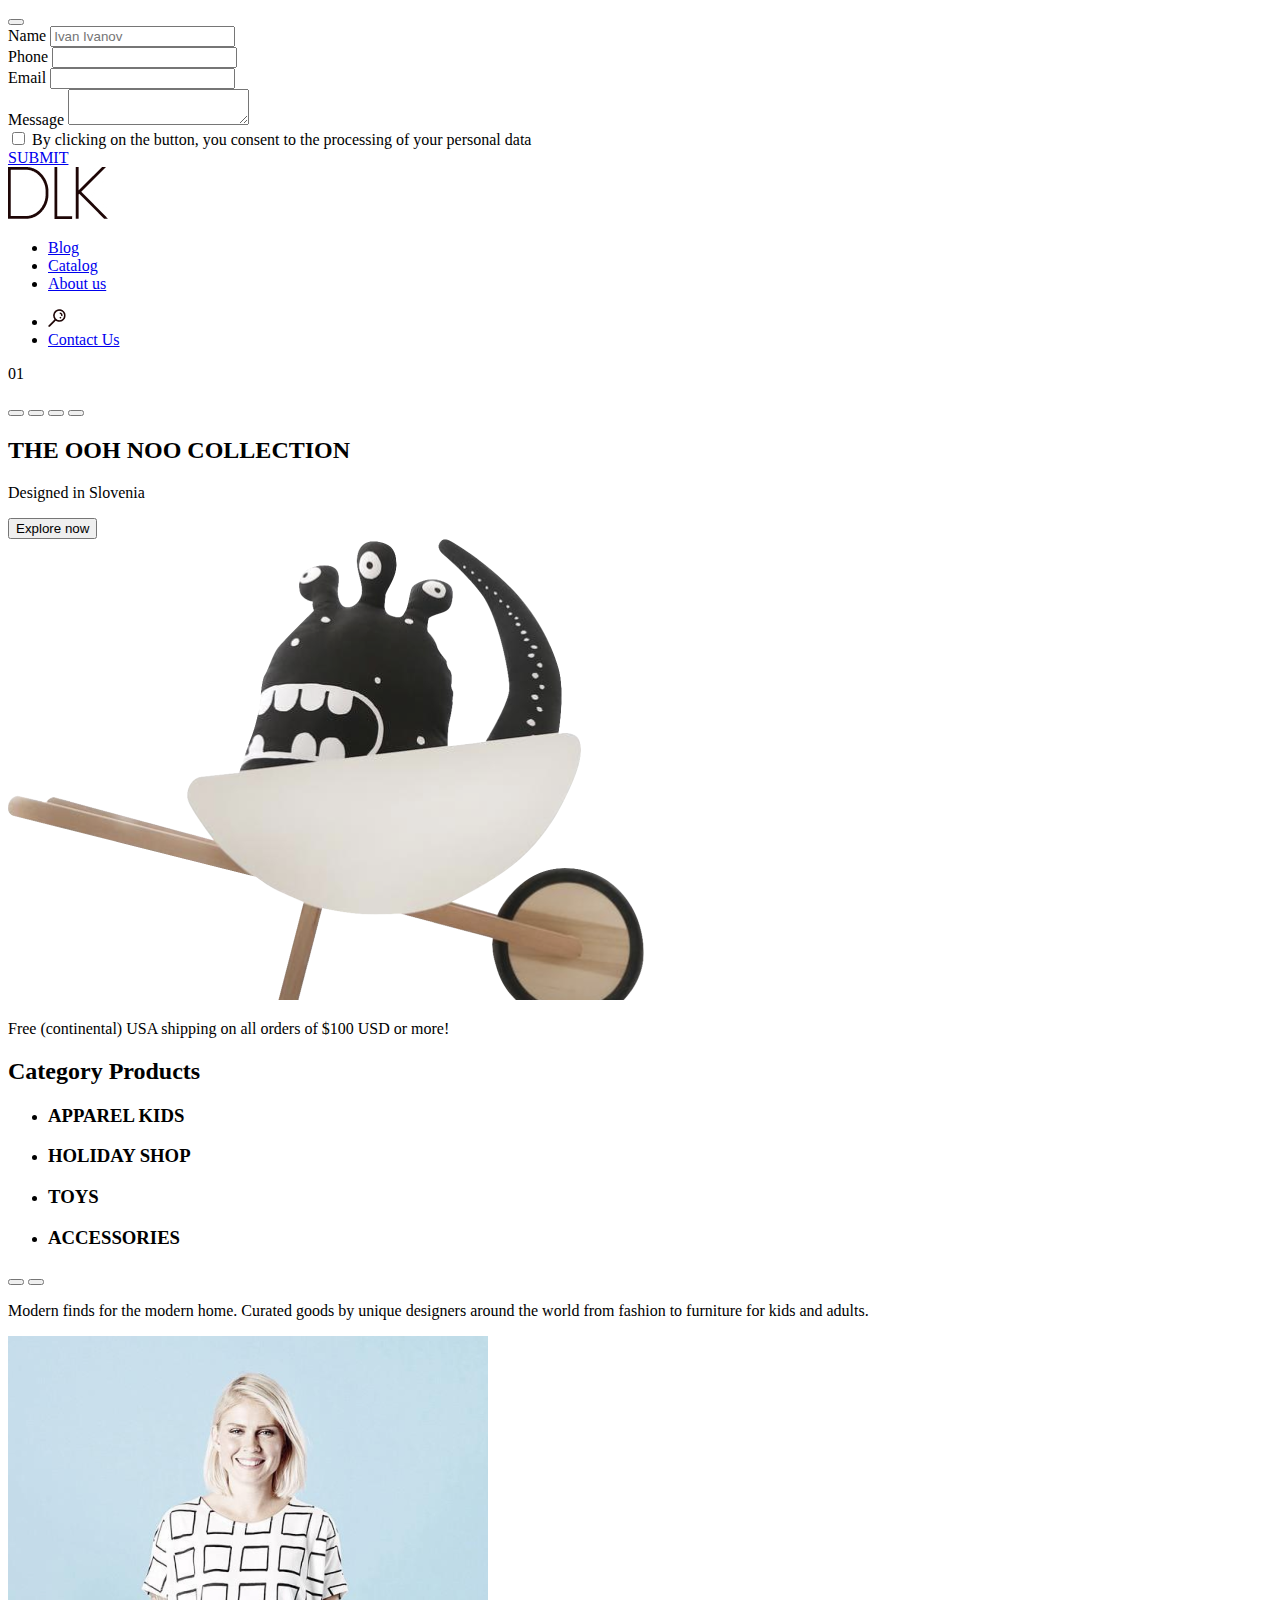
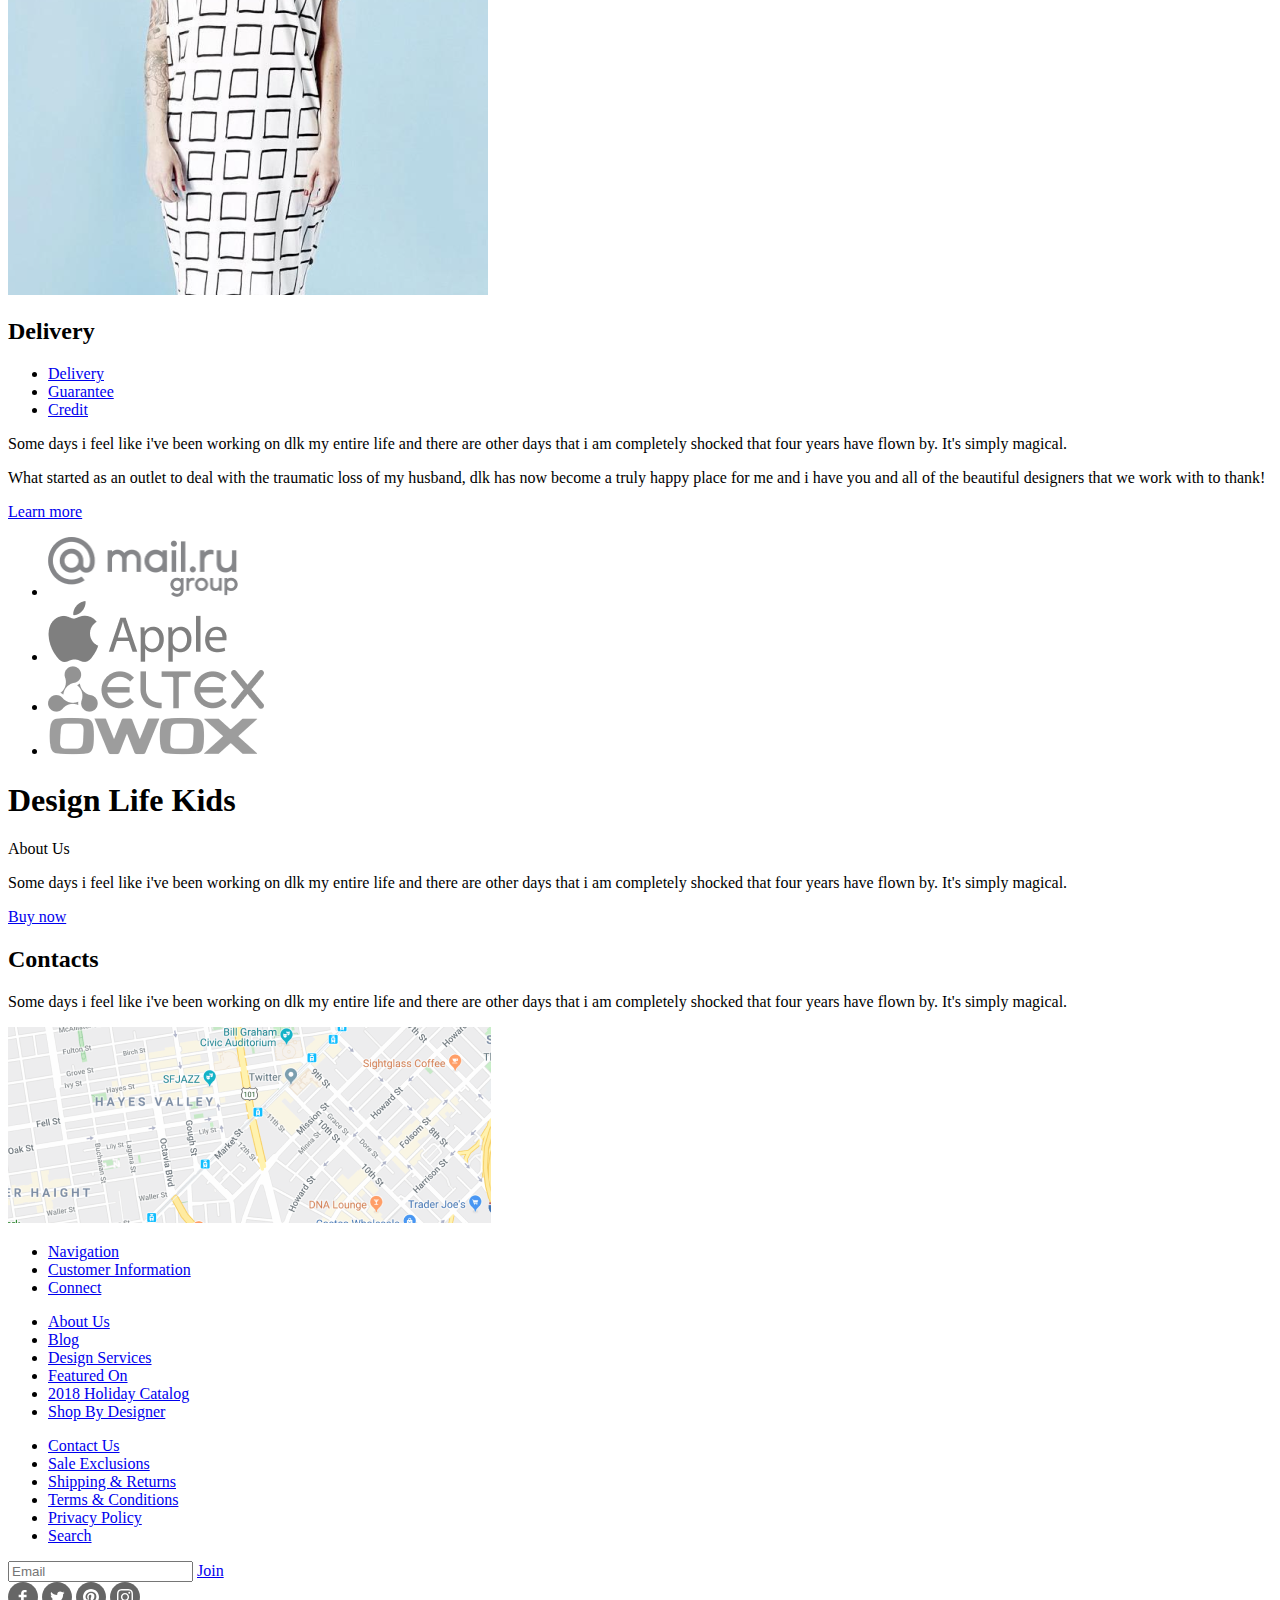
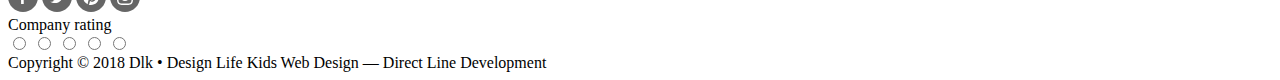
==== commit 4c812d34: "Update 6" ====
--- a/index.html
+++ b/index.html
@@ -7,20 +7,49 @@
     <link
         href="https://fonts.googleapis.com/css2?family=Montserrat:wght@300;400;700&family=Open+Sans:wght@400;700&display=swap"
         rel="stylesheet">
-    <!-- <link href="/CSS/fonts/stylesheet.css" rel="stylesheet"> -->
+        <link rel="stylesheet" href="https://necolas.github.io/normalize.css/8.0.1/normalize.css">
     <link href="CSS/main.css" rel="stylesheet">
 </head>
 
 <body>
+    <div class="popup">
+        <form class="popup-form">
+            <button type="button" class="button-close" id="popup-close-button"></button>
+            <div class="input">
+                <label class="input-label" for="name">Name</label>
+                <input class="text-input" type="text" placeholder="Ivan Ivanov" id="name">
+            </div>
+            <div class="input-two">
+                <div class="input">
+                    <label class="input-label" for="phone">Phone</label>
+                    <input class="text-input" type="text" id="phone">
+                </div>
+                <div class="input">
+                    <label class="input-label" for="email">Email</label>
+                    <input class="text-input" type="text" id="email">
+                </div>
+            </div>
+            <div class="input">
+                <label for="text">Message</label>
+                <textarea class="text-area" id="text"></textarea>
+            </div>
+            <div class="checkbox-block">
+                <input type="checkbox" class="checkbox-input" id="contact-checkbox">
+                <label for="contact-checkbox" class="checkbox-label">By clicking on the button, you consent to the
+                    processing of your personal data</label>
+            </div>
+            <a href="#" class="contact-us-button">SUBMIT</a>
+        </form>
+    </div>
     <header class="header container">
-        <a href="#"><img src="images/logo.jpg" width="100" width="52" alt="Site logo" class="header-logo"></a>
+        <a href="/index.html"><img src="images/logo.jpg" width="100" width="52" alt="Site logo" class="header-logo"></a>
         <nav class="header-menu">
             <ul class="header-menu-list">
                 <li class="header-list-item">
-                    <a href="#" class="header-list-link">Blog</a>
+                    <a href="/blog.html" class="header-list-link">Blog</a>
                 </li>
                 <li class="header-list-item">
-                    <a href="#" class="header-list-link">Catalog</a>
+                    <a href="/Catalog.html" class="header-list-link">Catalog</a>
                 </li>
                 <li class="header-list-item">
                     <a href="#" class="header-list-link">About us</a>
@@ -32,7 +61,7 @@
                     <a href="#" class="header-link-serch"><img src="images/serch.png" alt="Serch"></a>
                 </li>
                 <li class="header-contact-item">
-                    <a href="#" class="header-contact-link">Contact Us</a>
+                    <a href="/contact-us.html" class="header-contact-link">Contact Us</a>
                 </li>
             </ul>
         </nav>
@@ -40,14 +69,18 @@
     <main>
         <section class="collection container">
             <div class="collection-wrapper">
-                <p class="collection-number">01</p>
-                <button class="collection-button"></button>
-                <button class="collection-button"></button>
-                <button class="collection-button"></button>
-                <button class="collection-button"></button>
-                <h2 class="collection-title">THE OOH NOO COLLECTION</h2>
-                <p class="collection-design">Designed in Slovenia</p>
-                <a href="#" class="collection-button-explore">Explore now</a>
+                <div class="collection-button-block">
+                    <p class="collection-number">01</p>
+                    <button class="active collection-button"></button>
+                    <button class="collection-button"></button>
+                    <button class="collection-button"></button>
+                    <button class="collection-button"></button>
+                </div>
+                <div class="collection-title-block">
+                    <h2 class="collection-title">THE OOH NOO COLLECTION</h2>
+                    <p class="collection-design">Designed in Slovenia</p>
+                    <button class="collection-button-explore" id="popup-open-button">Explore now</button>
+                </div>
                 <img src="images/collection.png" alt="collection" class="collection-image">
             </div>
             <p class="collection-content">Free (continental) USA shipping on all orders of $100 USD or more!</p>
@@ -57,39 +90,31 @@
             <div class="products-wrapper">
                 <h2 class="products-title">Category Products</h2>
                 <ul class="products-menu-list">
-                    <li class="products-menu-item">
-                        <img src="images/produtcs/1.jpg" alt="Category produtcs" class="products-menu-image">
-                        <h3 class="products-menu-list-title">APPAREL<wbr>KIDS</h3>
-                    </li>
-                    <li class="products-menu-item">
-                        <img src="images/produtcs/2.jpg" alt="Category produtcs" class="products-menu-image">
+                    <li class="products-menu-item-kids">
+                        <h3 class="products-menu-list-title">APPAREL KIDS</h3>
+                    </li>
+                    <li class="products-menu-item-shop">
                         <h3 class="products-menu-list-title">HOLIDAY SHOP</h3>
                     </li>
-                    <li class="products-menu-item">
-                        <img src="images/produtcs/3.jpg" alt="Category produtcs" class="products-menu-image">
+                    <li class="products-menu-item-toys">
                         <h3 class="products-menu-list-title">TOYS</h3>
                     </li>
-                    <li class="products-menu-item">
-                        <img src="images/produtcs/4.jpg" alt="Category produtcs" class="products-menu-image">
+                    <li class="products-menu-item-accessories">
                         <h3 class="products-menu-list-title">ACCESSORIES</h3>
                     </li>
                 </ul>
-                    <div class="pagination">
-                        <div class="pagination-button">
-                            <button class="products-button-left"></button>
-                        </div>
-                        <div class="pagination-button">
-                            <button class="products-button-right"></button>
-                        </div>
-                        <div class="pagination-description">
-                            <p class="products-menu-description">Modern finds for the modern home. Curated goods by
-                                unique
-                                designers
-                                around the world from fashion to
-                                furniture for kids and adults.</p>
-                        </div>
+                <div class="pagination">
+                    <button class="products-button-left"></button>
+                    <button class="products-button-right"></button>
+                    <div class="pagination-description">
+                        <p class="products-menu-description">Modern finds for the modern home. Curated goods by
+                            unique
+                            designers
+                            around the world from fashion to
+                            furniture for kids and adults.</p>
                     </div>
                 </div>
+            </div>
         </section>
 
         <section class="delivery container">
@@ -99,7 +124,7 @@
                     <h2 class="delivery-title">Delivery</h2>
                     <ul class="delivery-menu-list">
                         <li class="delivery-menu-item">
-                            <a href="#" class="delivery-menu-link">Delivery</a>
+                            <a href="#" class="active delivery-menu-link">Delivery</a>
                         </li>
                         <li class="delivery-menu-item">
                             <a href="#" class="delivery-menu-link">Guarantee</a>
@@ -107,20 +132,20 @@
                         <li class="delivery-menu-item">
                             <a href="#" class="delivery-menu-link">Credit</a>
                         </li>
-
-                        <p class="delivery-content">Some days i feel like i've been working on dlk my entire life and
-                            there
-                            are
-                            other days that
-                            i am completely
-                            shocked that four years have flown by. It's simply magical.</p>
-                        <p class="delivery-content">What started as an outlet to deal with the traumatic loss of my
-                            husband,
-                            dlk has
-                            now become a truly happy
-                            place for me and i have you and all of the beautiful designers that we work with to thank!
-                        </p>
-                        <a href="#" class="delivery-menu-learn">Learn more</a>
+                    </ul>
+                    <p class="delivery-content">Some days i feel like i've been working on dlk my entire life and
+                        there
+                        are
+                        other days that
+                        i am completely
+                        shocked that four years have flown by. It's simply magical.</p>
+                    <p class="delivery-content">What started as an outlet to deal with the traumatic loss of my
+                        husband,
+                        dlk has
+                        now become a truly happy
+                        place for me and i have you and all of the beautiful designers that we work with to thank!
+                    </p>
+                    <a href="#" class="delivery-menu-learn">Learn more</a>
                 </div>
             </div>
         </section>
@@ -165,10 +190,9 @@
             </div>
         </section>
     </main>
-</body>
 
 <footer class="footer">
-    <div class="footer-wrapper">
+    <div class="footer-wrapper container">
         <ul class="footer-main-block">
             <li class="footer-main-block-item">
                 <a href="#" class="footer-main-block-link">Navigation</a>
@@ -253,5 +277,7 @@
         </div>
     </div>
 </footer>
+<script src="/js/index.js"></script>
+</body>
 
 </html>